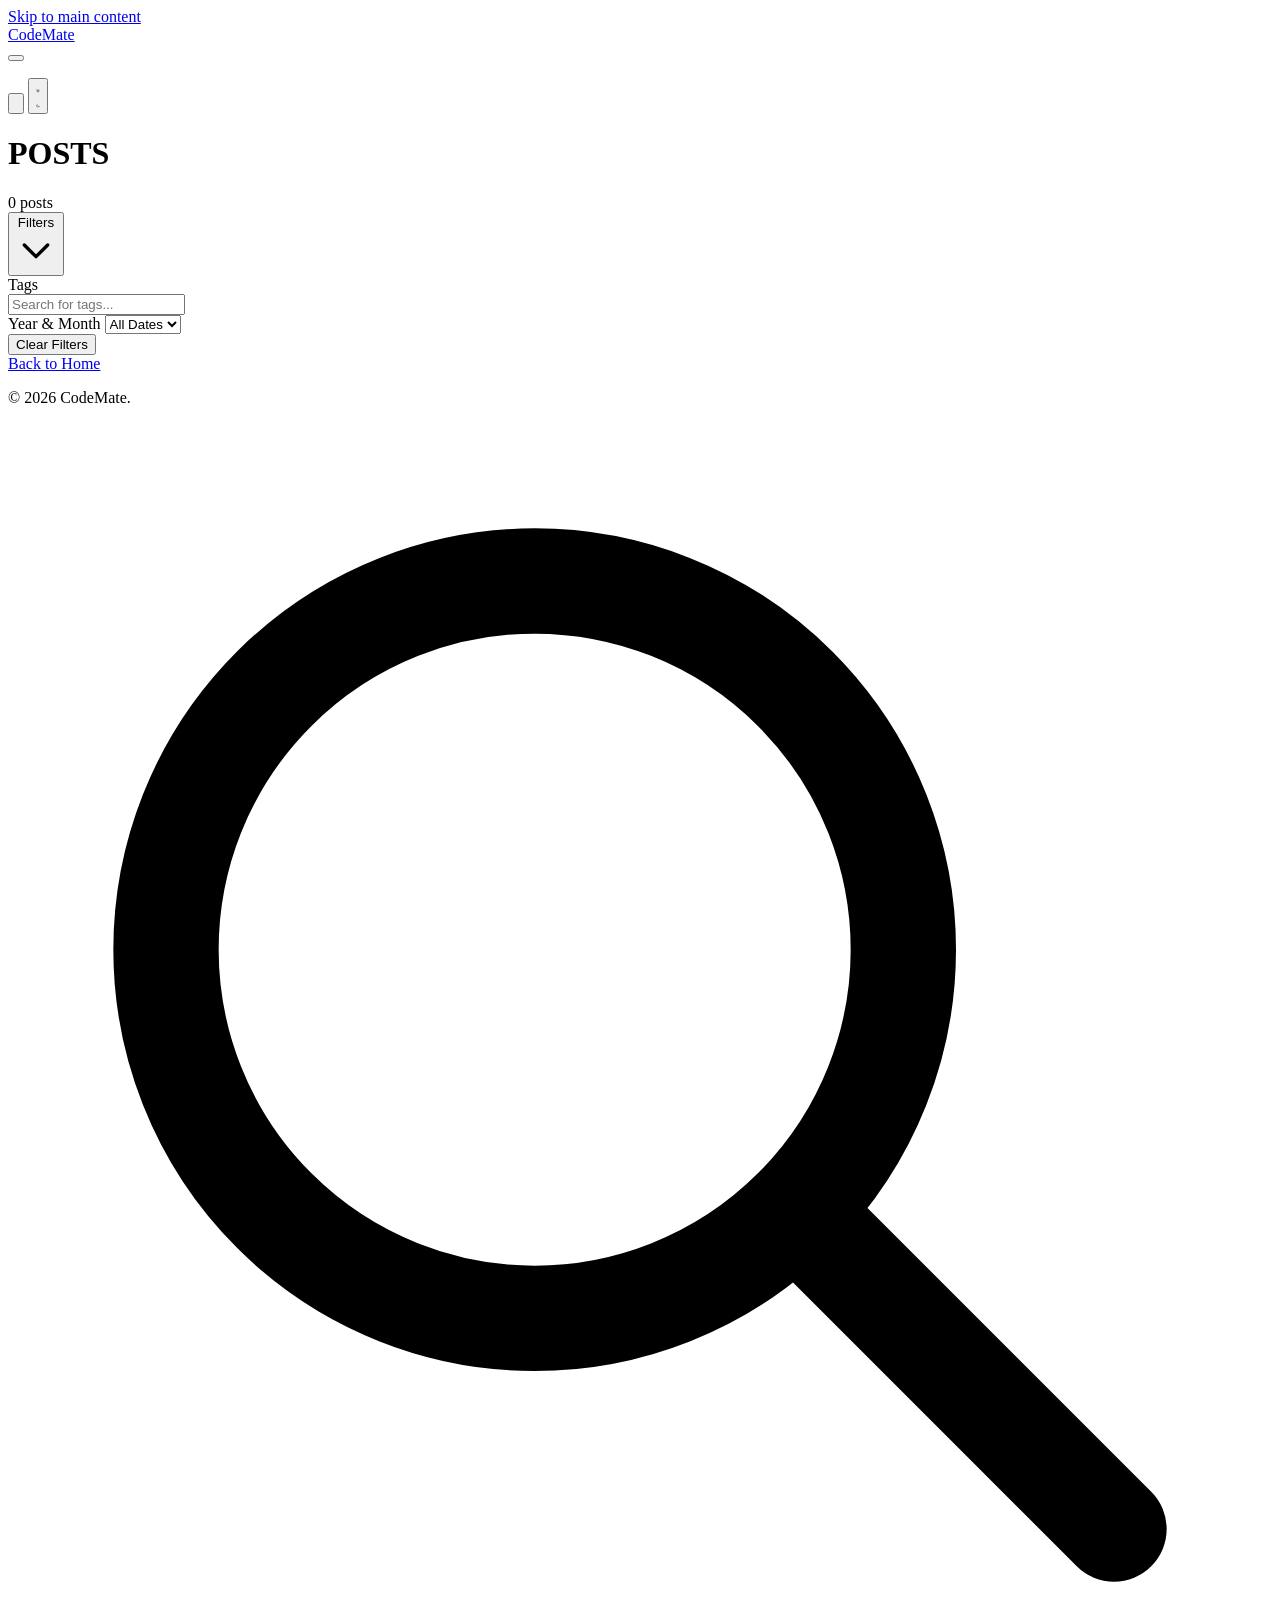
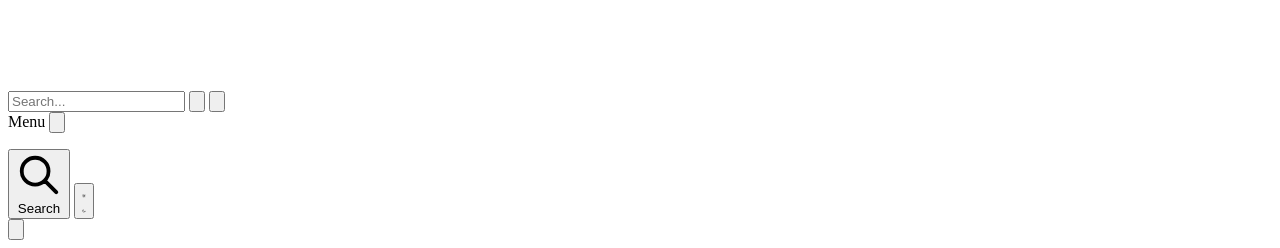
==== public/categories/index.html @ 51f6fcde "Initial web status" ====
<!doctype html>
<html lang="es-es" class="h-full">
  <head><script src="/livereload.js?mindelay=10&amp;v=2&amp;port=1313&amp;path=livereload" data-no-instant defer></script>
    <meta charset="utf-8">
<meta name="viewport" content="width=device-width, initial-scale=1.0">
<meta http-equiv="Content-Type" content="text/html; charset=utf-8">
<meta name="language" content="es-es">
<meta name="theme-color" content="#BD5FFF">
<script>
  
  (function () {
    const storedTheme = localStorage.getItem("theme");
    const systemPrefersLight = window.matchMedia("(prefers-color-scheme: light)").matches;
    const theme = storedTheme || (systemPrefersLight ? "light" : "dark");
    document.documentElement.setAttribute("data-theme", theme);
  })();
  
  (function(){var t=sessionStorage.getItem('mana_pt');if(t){document.documentElement.setAttribute('data-page-enter',t);sessionStorage.removeItem('mana_pt');}})();
  
  window.MANA_SEARCH_INDEX_URL = '\/index.json';
  
  window.MANA_LANG_PREFIXES = ['en'];
</script>
<title>Categories | CodeMate</title>
<meta
  name="description"
  content="
    
  
  ">






<link rel="canonical" href="http://localhost:1313/categories/">


<link rel="alternate" hreflang="es-es" href="http://localhost:1313/categories/"><link rel="alternate" hreflang="x-default" href="http://localhost:1313/categories/">


<meta name="robots" content="index, follow">

<meta property="og:type" content="website">
<meta property="og:locale" content="es_es">
<meta property="og:title" content="Categories | CodeMate">
<meta property="og:description" content="">
<meta property="og:url" content="http://localhost:1313/categories/">
<meta property="og:site_name" content="CodeMate">
<meta name="twitter:card" content="summary_large_image">
<meta name="twitter:title" content="Categories | CodeMate">
<meta name="twitter:description" content="">









<link rel="preconnect" href="https://fonts.googleapis.com">
<link rel="preconnect" href="https://fonts.gstatic.com" crossorigin>
<link
  href="https://fonts.googleapis.com/css2?family=Inter:wght@300;400;500;600;700&family=JetBrains+Mono:wght@400;500;600;700&family=Outfit:wght@400;500;600;700;800;900&family=Space+Grotesk:wght@400;500;600;700&display=swap"
  rel="stylesheet"
  media="print"
  onload="this.media='all'">
<noscript>
  <link
    href="https://fonts.googleapis.com/css2?family=Inter:wght@300;400;500;600;700&family=JetBrains+Mono:wght@400;500;600;700&family=Outfit:wght@400;500;600;700;800;900&family=Space+Grotesk:wght@400;500;600;700&display=swap"
    rel="stylesheet">
</noscript>

<link rel="stylesheet" href="/css/theme.min.29a2f04a9f41258e6c40c77a2b2be43ac8a3a9805c65165860d8b8ec5c442050.css">


  <link
    rel="stylesheet"
    href="/css/syntax-dark.min.b01037e5609e6260b74d6fcdd6d5131e8dcbc4d46d6ef4bfbe5a60bdfc1a9f30.css"
    id="syntax-dark-theme"
    class="syntax-theme">
  <link
    rel="stylesheet"
    href="/css/syntax-light.min.9602bc2fcef52b4c62e05eae14b48ba428e114f116e993e504d83ed5a3aeda98.css"
    id="syntax-light-theme"
    class="syntax-theme"
    disabled><script>
  
  (function () {
    const storedTheme = localStorage.getItem("theme");
    const systemPrefersLight = window.matchMedia("(prefers-color-scheme: light)").matches;
    const theme = storedTheme || (systemPrefersLight ? "light" : "dark");

    const syntaxDark = document.getElementById("syntax-dark-theme");
    const syntaxLight = document.getElementById("syntax-light-theme");

    if (theme === "light") {
      if (syntaxDark) syntaxDark.disabled = true;
      if (syntaxLight) syntaxLight.disabled = false;
    } else {
      if (syntaxDark) syntaxDark.disabled = false;
      if (syntaxLight) syntaxLight.disabled = true;
    }

    
    const observer = new MutationObserver(() => {
      const currentTheme = document.documentElement.getAttribute("data-theme");
      if (currentTheme === "light") {
        if (syntaxDark) syntaxDark.disabled = true;
        if (syntaxLight) syntaxLight.disabled = false;
      } else {
        if (syntaxDark) syntaxDark.disabled = false;
        if (syntaxLight) syntaxLight.disabled = true;
      }
    });

    observer.observe(document.documentElement, {
      attributes: true,
      attributeFilter: ["data-theme"],
    });
  })();
</script>




<link rel="stylesheet" href="/css/bundle.min.02b13456d30075fe988a6f159f849e84734a9eb6b4e46325cb891138e325f01b.css">



<link rel="icon" type="image/x-icon" href="/favicon.ico">
<link rel="shortcut icon" type="image/x-icon" href="/favicon.ico">


<link rel="icon" type="image/png" href="/favicon.png">


<link rel="icon" type="image/png" sizes="32x32" href="/favicon-32x32.png">


<link rel="icon" type="image/png" sizes="16x16" href="/favicon-16x16.png">
<link rel="apple-touch-icon" sizes="180x180" href="/apple-touch-icon.png">
<link rel="icon" type="image/png" sizes="192x192" href="/android-chrome-192x192.png">
<link rel="icon" type="image/png" sizes="512x512" href="/android-chrome-512x512.png">
<link rel="manifest" href="/site.webmanifest">


  <link rel="alternate" type="application/rss&#43;xml" href="http://localhost:1313/categories/index.xml">



  
    <link
      rel="alternate"
      type="application/rss+xml"
      href="/index.xml"
      title="CodeMate">
  




  </head>
  <body class="flex flex-col min-h-screen">
    <a href="#main-content" class="skip-to-main" aria-label="Skip to main content"
      >Skip to main content</a
    >
    <header class="sticky-header">
      <div class="header-container">
        <nav class="header-nav" role="navigation" aria-label="Main navigation">
  <div class="header-content">
    <div class="header-logo">
      <a href="/" class="logo-link" aria-label="Home - CodeMate">
        CodeMate
      </a>
    </div>

    
    <button 
      id="mobile-menu-toggle" 
      class="mobile-menu-toggle" 
      aria-label="Toggle menu" 
      aria-expanded="false"
      type="button">
      <span class="hamburger-icon">
        <span class="hamburger-line"></span>
        <span class="hamburger-line"></span>
        <span class="hamburger-line"></span>
      </span>
    </button>

    <div class="header-menu">
      <ul class="menu-list">
  
</ul>


      <button id="search-toggle" class="search-toggle" aria-label="Search" type="button">
        <svg class="search-icon" fill="none" stroke="currentColor" viewBox="0 0 24 24">
          <path
            stroke-linecap="round"
            stroke-linejoin="round"
            stroke-width="2"
            d="M21 21l-6-6m2-5a7 7 0 11-14 0 7 7 0 0114 0z"></path>
        </svg>
      </button>

      


      <button id="theme-toggle" class="theme-toggle" aria-label="Toggle theme" type="button">
  <svg class="icon-sun" fill="none" stroke="currentColor" viewBox="0 0 24 24" aria-hidden="true">
    <path
      stroke-linecap="round"
      stroke-linejoin="round"
      stroke-width="2"
      d="M12 3v1m0 16v1m9-9h-1M4 12H3m15.364 6.364l-.707-.707M6.343 6.343l-.707-.707m12.728 0l-.707.707M6.343 17.657l-.707.707M16 12a4 4 0 11-8 0 4 4 0 018 0z"></path>
  </svg>
  <svg class="icon-moon" fill="none" stroke="currentColor" viewBox="0 0 24 24" aria-hidden="true">
    <path
      stroke-linecap="round"
      stroke-linejoin="round"
      stroke-width="2"
      d="M20.354 15.354A9 9 0 018.646 3.646 9.003 9.003 0 0012 21a9.003 9.003 0 008.354-5.646z"></path>
  </svg>
</button>

    </div>
  </div>
</nav>

      </div>
      <div class="reading-progress-bar" aria-hidden="true"></div>
    </header>

    <main id="main-content" class="flex-1" role="main">
      
  
  
  
  
  
  
  


  <div class="list-container">
    <header class="list-header">
      <h1 class="list-title">
        <span class="list-title-line2">POSTS</span>
      </h1>
      
      <div class="list-count">
  <span id="filtered-count">0</span>
  posts
  
</div>


    </header>

    
    <div class="filter-accordion">
      <button
        class="filter-toggle-btn"
        id="filter-toggle-btn"
        aria-expanded="false"
        aria-label="Filters"
        aria-controls="posts-filter-content">
        <span class="filter-toggle-text">Filters</span>
        <svg
          class="filter-toggle-icon"
          fill="none"
          stroke="currentColor"
          viewBox="0 0 24 24"
          aria-hidden="true">
          <path
            stroke-linecap="round"
            stroke-linejoin="round"
            stroke-width="2"
            d="M19 9l-7 7-7-7"></path>
        </svg>
      </button>
      <div class="posts-filter" id="posts-filter-content">
        <div class="filter-group filter-group-tags">
          <label class="filter-label" for="tag-search-input">Tags</label>
          <div class="tag-search-container" data-no-tags="No tags found">
            <input
              type="text"
              id="tag-search-input"
              class="tag-search-input"
              placeholder="Search for tags..."
              aria-label="Search for tags...">
            <div
              id="tag-search-results"
              class="tag-search-results"
              role="listbox"
              aria-label="Tag search results"></div>
          </div>
          <div class="filter-tags" id="selected-tags-container">
            
          </div>
          <div id="all-tags-data" style="display: none;">
            
          </div>
        </div>

        <div class="filter-group">
          <label for="filter-year-month" class="filter-label">Year &amp; Month</label>
          <select
            id="filter-year-month"
            class="filter-select"
            aria-label="Year &amp; Month">
            <option value="">All Dates</option>
            
          </select>
        </div>

        <button id="clear-filters" class="filter-clear-btn" aria-label="Clear Filters">
          Clear Filters
        </button>
      </div>
    </div>

    <div class="posts-list" id="posts-container">
      
    </div>

    
    
  
  
  
  
  
  </nav>




    
    <div class="tag-nav-links">
  <a href="/" class="tag-nav-link">Back to Home</a>
</div>

  </div>

    </main>

    <footer>
      <footer class="site-footer">
  <div class="footer-content">
    <p class="footer-text">
      &copy;
      
      2026
      
      CodeMate.
      
    </p>
    
  </div>
</footer>

    </footer>

    <div id="search-modal" class="search-modal" aria-hidden="true" role="dialog" aria-label="Search" data-no-results="No results found">
  <div class="search-modal-backdrop" id="search-modal-backdrop"></div>
  <div class="search-modal-container">
    <div class="search-input-wrapper">
      <svg class="search-input-icon" fill="none" stroke="currentColor" viewBox="0 0 24 24">
        <path
          stroke-linecap="round"
          stroke-linejoin="round"
          stroke-width="2"
          d="M21 21l-6-6m2-5a7 7 0 11-14 0 7 7 0 0114 0z"></path>
      </svg>
      <input
        type="search"
        id="search-input"
        class="search-input"
        placeholder="Search..."
        autocomplete="off"
        aria-label="Search">
      <button class="search-input-clear" id="search-input-clear" aria-label="Clear search">
        <svg fill="none" stroke="currentColor" viewBox="0 0 24 24">
          <path
            stroke-linecap="round"
            stroke-linejoin="round"
            stroke-width="2"
            d="M19 7l-.867 12.142A2 2 0 0116.138 21H7.862a2 2 0 01-1.995-1.858L5 7m5 4v6m4-6v6m1-10V4a1 1 0 00-1-1h-4a1 1 0 00-1 1v3M4 7h16"></path>
        </svg>
      </button>
      <button class="search-modal-close" id="search-modal-close" aria-label="Close search">
        <svg fill="none" stroke="currentColor" viewBox="0 0 24 24">
          <path
            stroke-linecap="round"
            stroke-linejoin="round"
            stroke-width="2"
            d="M6 18L18 6M6 6l12 12"></path>
        </svg>
      </button>
    </div>
    <div id="search-results" class="search-results"></div>
  </div>
</div>

    
<div id="mobile-menu" class="mobile-menu" aria-hidden="true">
  <div class="mobile-menu-overlay"></div>
  <div class="mobile-menu-content">
    <div class="mobile-menu-header">
      <span class="mobile-menu-title">Menu</span>
      <button
        id="mobile-menu-close"
        class="mobile-menu-close"
        aria-label="Close menu"
        type="button">
        <svg fill="none" stroke="currentColor" viewBox="0 0 24 24">
          <path stroke-linecap="round" stroke-linejoin="round" stroke-width="2" d="M6 18L18 6M6 6l12 12"></path>
        </svg>
      </button>
    </div>
    <nav class="mobile-menu-nav" role="navigation" aria-label="Mobile navigation">
      <ul class="menu-list">
  
</ul>

    </nav>
    <div class="mobile-menu-footer">
      <button id="mobile-search-toggle" class="mobile-search-toggle" aria-label="Search" type="button">
        <svg class="search-icon" fill="none" stroke="currentColor" viewBox="0 0 24 24">
          <path
            stroke-linecap="round"
            stroke-linejoin="round"
            stroke-width="2"
            d="M21 21l-6-6m2-5a7 7 0 11-14 0 7 7 0 0114 0z"></path>
        </svg>
        <span>Search</span>
      </button>
      

      <button class="theme-toggle" aria-label="Toggle theme" type="button">
        <svg class="icon-sun" fill="none" stroke="currentColor" viewBox="0 0 24 24" aria-hidden="true">
          <path
            stroke-linecap="round"
            stroke-linejoin="round"
            stroke-width="2"
            d="M12 3v1m0 16v1m9-9h-1M4 12H3m15.364 6.364l-.707-.707M6.343 6.343l-.707-.707m12.728 0l-.707.707M6.343 17.657l-.707.707M16 12a4 4 0 11-8 0 4 4 0 018 0z"></path>
        </svg>
        <svg class="icon-moon" fill="none" stroke="currentColor" viewBox="0 0 24 24" aria-hidden="true">
          <path
            stroke-linecap="round"
            stroke-linejoin="round"
            stroke-width="2"
            d="M20.354 15.354A9 9 0 018.646 3.646 9.003 9.003 0 0012 21a9.003 9.003 0 008.354-5.646z"></path>
        </svg>
      </button>
    </div>
  </div>
</div>

    

    <button id="scroll-to-top" class="scroll-to-top" aria-label="Scroll to top" type="button">
  <svg fill="none" stroke="currentColor" viewBox="0 0 24 24" aria-hidden="true">
    <path
      stroke-linecap="round"
      stroke-linejoin="round"
      stroke-width="2"
      d="M5 10l7-7m0 0l7 7m-7-7v18"></path>
  </svg>
</button>


    













<script src="/js/main.min.785d205d557c1f3c5d119ca2dc59acaa8fcf72df77805f2697e4a7fc2d117731.js" defer></script>

  </body>
</html>
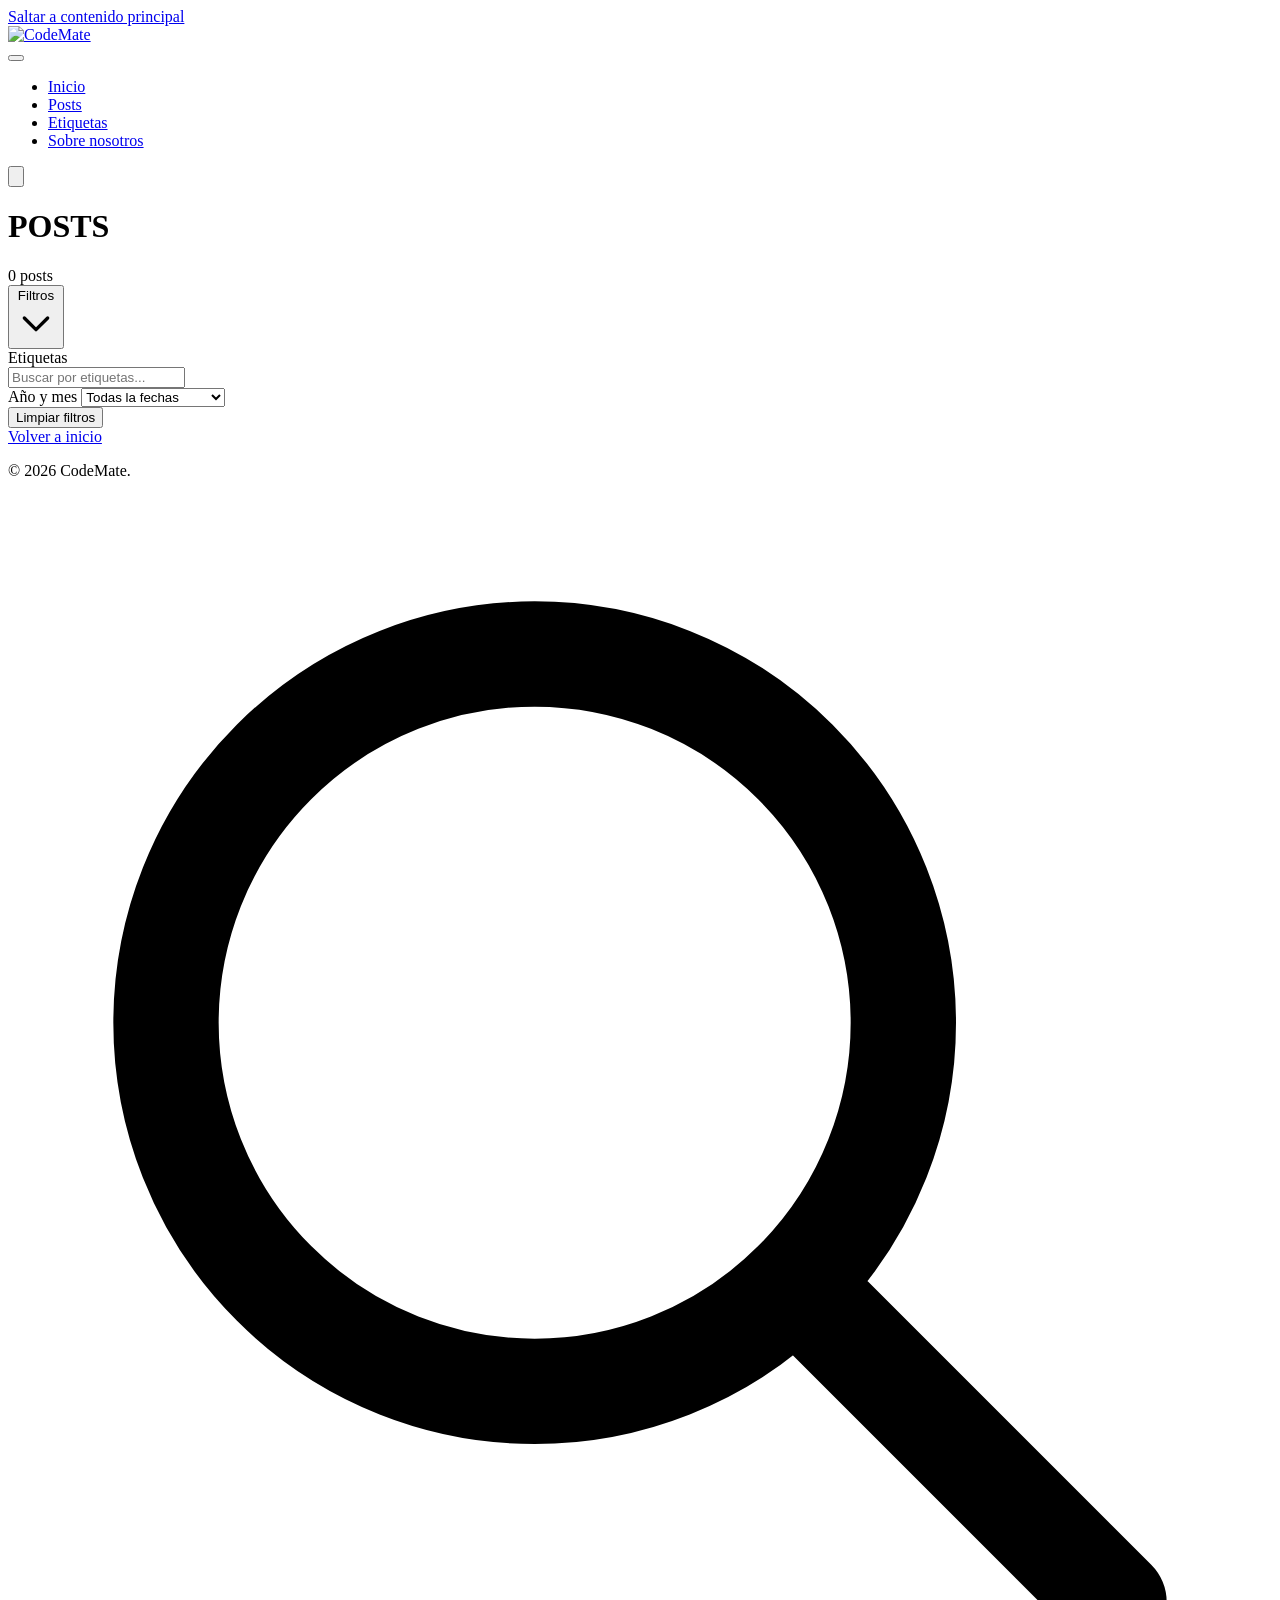
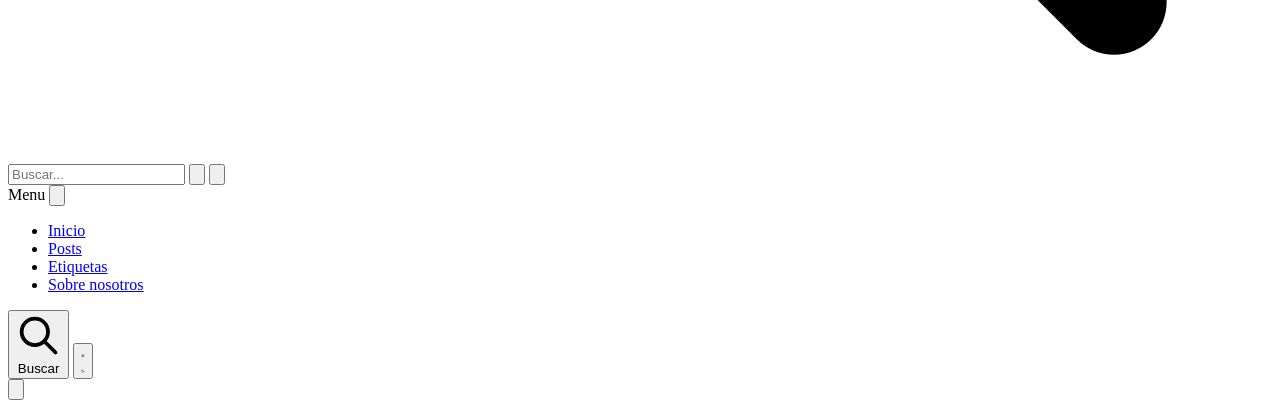
==== commit 75563eef: "Theme costumization and firts post" ====
--- a/public/categories/index.html
+++ b/public/categories/index.html
@@ -1,10 +1,10 @@
 <!doctype html>
-<html lang="es-es" class="h-full">
+<html lang="es" class="h-full">
   <head><script src="/livereload.js?mindelay=10&amp;v=2&amp;port=1313&amp;path=livereload" data-no-instant defer></script>
     <meta charset="utf-8">
 <meta name="viewport" content="width=device-width, initial-scale=1.0">
 <meta http-equiv="Content-Type" content="text/html; charset=utf-8">
-<meta name="language" content="es-es">
+<meta name="language" content="es">
 <meta name="theme-color" content="#BD5FFF">
 <script>
   
@@ -19,7 +19,7 @@
   
   window.MANA_SEARCH_INDEX_URL = '\/index.json';
   
-  window.MANA_LANG_PREFIXES = ['en'];
+  window.MANA_LANG_PREFIXES = ['es'];
 </script>
 <title>Categories | CodeMate</title>
 <meta
@@ -37,13 +37,13 @@
 <link rel="canonical" href="http://localhost:1313/categories/">
 
 
-<link rel="alternate" hreflang="es-es" href="http://localhost:1313/categories/"><link rel="alternate" hreflang="x-default" href="http://localhost:1313/categories/">
+<link rel="alternate" hreflang="es" href="http://localhost:1313/categories/"><link rel="alternate" hreflang="x-default" href="http://localhost:1313/categories/">
 
 
 <meta name="robots" content="index, follow">
 
 <meta property="og:type" content="website">
-<meta property="og:locale" content="es_es">
+<meta property="og:locale" content="es">
 <meta property="og:title" content="Categories | CodeMate">
 <meta property="og:description" content="">
 <meta property="og:url" content="http://localhost:1313/categories/">
@@ -130,20 +130,20 @@
 
 
 
-<link rel="icon" type="image/x-icon" href="/favicon.ico">
-<link rel="shortcut icon" type="image/x-icon" href="/favicon.ico">
-
-
-<link rel="icon" type="image/png" href="/favicon.png">
+<link rel="icon" type="image/x-icon" href="/favicon/favicon.ico">
+<link rel="shortcut icon" type="image/x-icon" href="/favicon/favicon.ico">
+
+
+<link rel="icon" type="image/png" href="/favicon/favicon.png">
 
 
 <link rel="icon" type="image/png" sizes="32x32" href="/favicon-32x32.png">
 
 
-<link rel="icon" type="image/png" sizes="16x16" href="/favicon-16x16.png">
+<link rel="icon" type="image/png" sizes="16x16" href="/favicon/favicon-16x16.png">
 <link rel="apple-touch-icon" sizes="180x180" href="/apple-touch-icon.png">
 <link rel="icon" type="image/png" sizes="192x192" href="/android-chrome-192x192.png">
-<link rel="icon" type="image/png" sizes="512x512" href="/android-chrome-512x512.png">
+<link rel="icon" type="image/png" sizes="512x512" href="/favicon/android-chrome-512x512.png">
 <link rel="manifest" href="/site.webmanifest">
 
 
@@ -151,12 +151,6 @@
 
 
 
-  
-    <link
-      rel="alternate"
-      type="application/rss+xml"
-      href="/index.xml"
-      title="CodeMate">
   
 
 
@@ -164,24 +158,27 @@
 
   </head>
   <body class="flex flex-col min-h-screen">
-    <a href="#main-content" class="skip-to-main" aria-label="Skip to main content"
-      >Skip to main content</a
+    <a href="#main-content" class="skip-to-main" aria-label="Saltar a contenido principal"
+      >Saltar a contenido principal</a
     >
     <header class="sticky-header">
       <div class="header-container">
         <nav class="header-nav" role="navigation" aria-label="Main navigation">
   <div class="header-content">
     <div class="header-logo">
-      <a href="/" class="logo-link" aria-label="Home - CodeMate">
-        CodeMate
-      </a>
-    </div>
-
+      <a class="site-logo" href="http://localhost:1313/">
+        <img src="/images/transparent-logo.png" alt="CodeMate" class="logo-img" style="width:10%;">
+      </a>
+    </div>
+    <link rel="stylesheet" href="/css/custom.css">
+    <link rel="icon" type="image/x-icon" href="/favicon.ico">
+    <link rel="icon" type="image/png" sizes="512x512" href="/android-chrome-512x512.png">
+    <link rel="icon" type="image/png" sizes="16x16" href="/favicon-16x16.png">
     
     <button 
       id="mobile-menu-toggle" 
       class="mobile-menu-toggle" 
-      aria-label="Toggle menu" 
+      aria-label="Abrir menú" 
       aria-expanded="false"
       type="button">
       <span class="hamburger-icon">
@@ -194,10 +191,42 @@
     <div class="header-menu">
       <ul class="menu-list">
   
+    <li class="menu-item">
+      <a
+        href="/"
+        class="menu-link ">
+        Inicio
+      </a>
+    </li>
+  
+    <li class="menu-item">
+      <a
+        href="/posts/"
+        class="menu-link ">
+        Posts
+      </a>
+    </li>
+  
+    <li class="menu-item">
+      <a
+        href="/tags/"
+        class="menu-link ">
+        Etiquetas
+      </a>
+    </li>
+  
+    <li class="menu-item">
+      <a
+        href="/about/"
+        class="menu-link ">
+        Sobre nosotros
+      </a>
+    </li>
+  
 </ul>
 
 
-      <button id="search-toggle" class="search-toggle" aria-label="Search" type="button">
+      <button id="search-toggle" class="search-toggle" aria-label="Buscar" type="button">
         <svg class="search-icon" fill="none" stroke="currentColor" viewBox="0 0 24 24">
           <path
             stroke-linecap="round"
@@ -209,24 +238,7 @@
 
       
 
-
-      <button id="theme-toggle" class="theme-toggle" aria-label="Toggle theme" type="button">
-  <svg class="icon-sun" fill="none" stroke="currentColor" viewBox="0 0 24 24" aria-hidden="true">
-    <path
-      stroke-linecap="round"
-      stroke-linejoin="round"
-      stroke-width="2"
-      d="M12 3v1m0 16v1m9-9h-1M4 12H3m15.364 6.364l-.707-.707M6.343 6.343l-.707-.707m12.728 0l-.707.707M6.343 17.657l-.707.707M16 12a4 4 0 11-8 0 4 4 0 018 0z"></path>
-  </svg>
-  <svg class="icon-moon" fill="none" stroke="currentColor" viewBox="0 0 24 24" aria-hidden="true">
-    <path
-      stroke-linecap="round"
-      stroke-linejoin="round"
-      stroke-width="2"
-      d="M20.354 15.354A9 9 0 018.646 3.646 9.003 9.003 0 0012 21a9.003 9.003 0 008.354-5.646z"></path>
-  </svg>
-</button>
-
+      
     </div>
   </div>
 </nav>
@@ -240,8 +252,19 @@
   
   
   
-  
-  
+    
+      
+        
+      
+        
+      
+    
+  
+  
+  
+  
+    
+    
   
   
 
@@ -267,9 +290,9 @@
         class="filter-toggle-btn"
         id="filter-toggle-btn"
         aria-expanded="false"
-        aria-label="Filters"
+        aria-label="Filtros"
         aria-controls="posts-filter-content">
-        <span class="filter-toggle-text">Filters</span>
+        <span class="filter-toggle-text">Filtros</span>
         <svg
           class="filter-toggle-icon"
           fill="none"
@@ -285,14 +308,14 @@
       </button>
       <div class="posts-filter" id="posts-filter-content">
         <div class="filter-group filter-group-tags">
-          <label class="filter-label" for="tag-search-input">Tags</label>
-          <div class="tag-search-container" data-no-tags="No tags found">
+          <label class="filter-label" for="tag-search-input">Etiquetas</label>
+          <div class="tag-search-container" data-no-tags="No se encontraron etiquetas">
             <input
               type="text"
               id="tag-search-input"
               class="tag-search-input"
-              placeholder="Search for tags..."
-              aria-label="Search for tags...">
+              placeholder="Buscar por etiquetas..."
+              aria-label="Buscar por etiquetas...">
             <div
               id="tag-search-results"
               class="tag-search-results"
@@ -304,22 +327,29 @@
           </div>
           <div id="all-tags-data" style="display: none;">
             
+              <span data-tag="blog">blog</span>
+            
+              <span data-tag="hugo">hugo</span>
+            
           </div>
         </div>
 
         <div class="filter-group">
-          <label for="filter-year-month" class="filter-label">Year &amp; Month</label>
+          <label for="filter-year-month" class="filter-label">Año y mes</label>
           <select
             id="filter-year-month"
             class="filter-select"
-            aria-label="Year &amp; Month">
-            <option value="">All Dates</option>
+            aria-label="Año y mes">
+            <option value="">Todas la fechas</option>
+            
+              
+              <option value="2026-08">1 de agosto de 2026</option>
             
           </select>
         </div>
 
-        <button id="clear-filters" class="filter-clear-btn" aria-label="Clear Filters">
-          Clear Filters
+        <button id="clear-filters" class="filter-clear-btn" aria-label="Limpiar filtros">
+          Limpiar filtros
         </button>
       </div>
     </div>
@@ -342,7 +372,7 @@
 
     
     <div class="tag-nav-links">
-  <a href="/" class="tag-nav-link">Back to Home</a>
+  <a href="/" class="tag-nav-link">Volver a inicio</a>
 </div>
 
   </div>
@@ -366,7 +396,7 @@
 
     </footer>
 
-    <div id="search-modal" class="search-modal" aria-hidden="true" role="dialog" aria-label="Search" data-no-results="No results found">
+    <div id="search-modal" class="search-modal" aria-hidden="true" role="dialog" aria-label="Buscar" data-no-results="No hay resultados">
   <div class="search-modal-backdrop" id="search-modal-backdrop"></div>
   <div class="search-modal-container">
     <div class="search-input-wrapper">
@@ -381,10 +411,10 @@
         type="search"
         id="search-input"
         class="search-input"
-        placeholder="Search..."
+        placeholder="Buscar..."
         autocomplete="off"
-        aria-label="Search">
-      <button class="search-input-clear" id="search-input-clear" aria-label="Clear search">
+        aria-label="Buscar">
+      <button class="search-input-clear" id="search-input-clear" aria-label="Limpiar búsqueda">
         <svg fill="none" stroke="currentColor" viewBox="0 0 24 24">
           <path
             stroke-linecap="round"
@@ -393,7 +423,7 @@
             d="M19 7l-.867 12.142A2 2 0 0116.138 21H7.862a2 2 0 01-1.995-1.858L5 7m5 4v6m4-6v6m1-10V4a1 1 0 00-1-1h-4a1 1 0 00-1 1v3M4 7h16"></path>
         </svg>
       </button>
-      <button class="search-modal-close" id="search-modal-close" aria-label="Close search">
+      <button class="search-modal-close" id="search-modal-close" aria-label="Cerrar búsqueda">
         <svg fill="none" stroke="currentColor" viewBox="0 0 24 24">
           <path
             stroke-linecap="round"
@@ -416,7 +446,7 @@
       <button
         id="mobile-menu-close"
         class="mobile-menu-close"
-        aria-label="Close menu"
+        aria-label="Cerrar menú"
         type="button">
         <svg fill="none" stroke="currentColor" viewBox="0 0 24 24">
           <path stroke-linecap="round" stroke-linejoin="round" stroke-width="2" d="M6 18L18 6M6 6l12 12"></path>
@@ -426,11 +456,43 @@
     <nav class="mobile-menu-nav" role="navigation" aria-label="Mobile navigation">
       <ul class="menu-list">
   
+    <li class="menu-item">
+      <a
+        href="/"
+        class="menu-link ">
+        Inicio
+      </a>
+    </li>
+  
+    <li class="menu-item">
+      <a
+        href="/posts/"
+        class="menu-link ">
+        Posts
+      </a>
+    </li>
+  
+    <li class="menu-item">
+      <a
+        href="/tags/"
+        class="menu-link ">
+        Etiquetas
+      </a>
+    </li>
+  
+    <li class="menu-item">
+      <a
+        href="/about/"
+        class="menu-link ">
+        Sobre nosotros
+      </a>
+    </li>
+  
 </ul>
 
     </nav>
     <div class="mobile-menu-footer">
-      <button id="mobile-search-toggle" class="mobile-search-toggle" aria-label="Search" type="button">
+      <button id="mobile-search-toggle" class="mobile-search-toggle" aria-label="Buscar" type="button">
         <svg class="search-icon" fill="none" stroke="currentColor" viewBox="0 0 24 24">
           <path
             stroke-linecap="round"
@@ -438,11 +500,11 @@
             stroke-width="2"
             d="M21 21l-6-6m2-5a7 7 0 11-14 0 7 7 0 0114 0z"></path>
         </svg>
-        <span>Search</span>
-      </button>
-      
-
-      <button class="theme-toggle" aria-label="Toggle theme" type="button">
+        <span>Buscar</span>
+      </button>
+      
+
+      <button class="theme-toggle" aria-label="Cambiar tema" type="button">
         <svg class="icon-sun" fill="none" stroke="currentColor" viewBox="0 0 24 24" aria-hidden="true">
           <path
             stroke-linecap="round"
@@ -464,7 +526,7 @@
 
     
 
-    <button id="scroll-to-top" class="scroll-to-top" aria-label="Scroll to top" type="button">
+    <button id="scroll-to-top" class="scroll-to-top" aria-label="Ir a inicio" type="button">
   <svg fill="none" stroke="currentColor" viewBox="0 0 24 24" aria-hidden="true">
     <path
       stroke-linecap="round"
